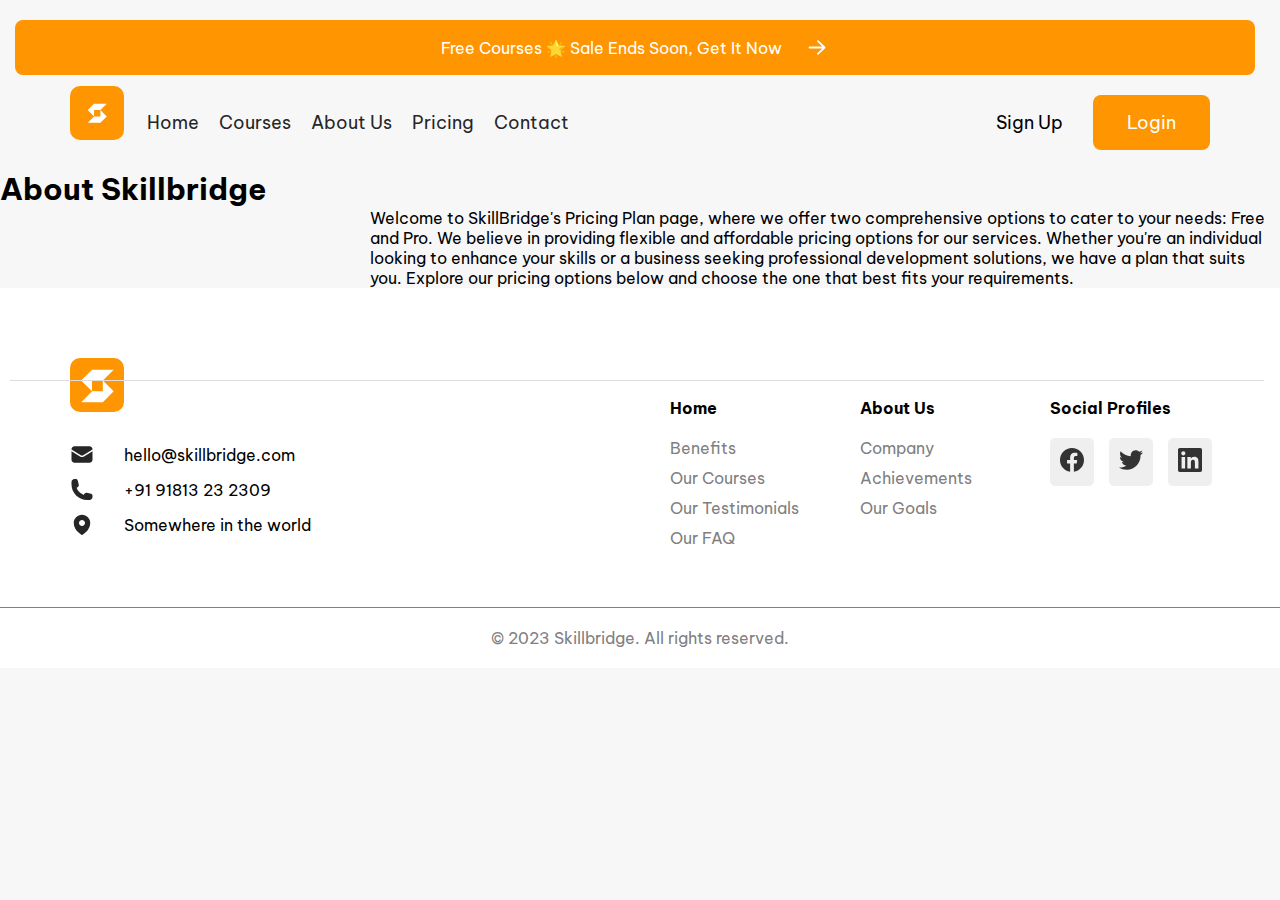
==== html/about.html @ 566c07fa "course page" ====
<!DOCTYPE html>
<html lang="en">
<head>
    <meta charset="UTF-8">
    <meta name="viewport" content="width=device-width, initial-scale=1.0">
    <title>Skillbridge</title>
    <link rel="stylesheet" href="../style.css"/>
    <link rel="stylesheet" href="../css/about.css"/>
    <link rel = "icon" href = "../img/title_logo_icon.svg" type = "image/x-icon"> 
</head>
<body>
    <header>
        <section class="topBanner">
            <p>Free Courses 🌟 Sale Ends Soon, Get It Now</p>
            <img src="../img/stroke.svg" alt="stroke"/>
        </section>
        <section class="navigation_container">
           
            <nav> 
            <div class="logo_container">
               <img src="../img/logo.svg" alt="logo"/>
            </div>
             <ul>
                <li><a href="home.html">Home</a></li>
                <li><a href="courses.html">Courses</a></li>
                <li><a href="about.html">About Us</a></li>
                <li><a href="pricing.html">Pricing</a></li>
                <li><a href="contact.html">Contact</a></li>
             </ul>
        </nav>
           <div class="buttons_container">
              <p>Sign Up</p>
              <button class="login_btn" onclick="window.location.href='../html/index.html'">Login</button>
           </div>
        </section>
    </header>
    <div class="divider_line"></div>

    <section class="pricing">
        <section class="top_container">
            <h1>About Skillbridge</h1>
            <p>Welcome to SkillBridge's Pricing Plan page, where we offer two comprehensive options to cater to your needs: Free and Pro. We believe in providing flexible and affordable pricing options for our services. Whether you're an individual looking to enhance your skills or a business seeking professional development solutions, we have a plan that suits you. Explore our pricing options below and choose the one that best fits your requirements.</p>
        </section>
    </section>
    <footer>
        <section class="top_footer">
            <aside>
                <div class="logo_container">
                   <img src="../img/logo.svg" alt="logo"/>
                </div>
                <div class="sub_container">
                    <img src="../img/mail_icon.svg" alt="mail"/>
                    <p>hello@skillbridge.com</p>
                </div>
                <div class="sub_container">
                    <img src="../img/phone_icon.svg" alt="phone number"/>
                    <p>+91 91813 23 2309</p>
                </div>  
                <div class="sub_container">
                    <img src="../img/location_icon.svg" alt="location"/>
                    <p>Somewhere in the world</p>
                </div>
            </aside>
            <div class="links_container">
                <div class="home">
                    <h4>Home</h4>
                    <ul>
                        <li><a href="./home.html#benefits">Benefits</a></li>
                        <li><a href="./home.html#our_courses">Our Courses</a></li>
                        <li><a href="./home.html#our_testimonials">Our Testimonials</a></li>
                        <li><a href="./home.html#our_faq">Our FAQ</a></li>
                    </ul>
                </div>
                <div class="about_us">
                    <h4>About Us</h4>
                    <ul>
                        <li><a href="./about.html#">Company</a></li>
                        <li><a href="./about.html#">Achievements</a></li>
                        <li><a href="./about.html#">Our Goals</a></li>
                    </ul>
                </div>
                <div class="social_profile">
                    <h4>Social Profiles</h4>
                    <div class="social_profile_container">
                       <button><img src="../img/fb_icon.svg"/></button>
                       <button><img src="../img/twitter_logo.svg"/></button>
                       <button><img src="../img/linkedin_icon.svg"/></button>
                    </div>
                </div>
            </div>
        </section>
        <section class="bottom_footer">
            <p>© 2023 Skillbridge. All rights reserved.</p>
        </section>
    </footer>
</body>
</html>
---- style.css ----
@import url('https://fonts.googleapis.com/css2?family=Be+Vietnam+Pro&display=swap');

:root{
    --white : #FFFFFF;
    --orange : #FF9500;
    --grey : #262626;
}

*{
    margin: 0;
    padding: 0;
    box-sizing: border-box;
    font-family: 'Be Vietnam Pro';
}
body{
background: #F7F7F8;
}

header > .topBanner{
    background:var(--orange);
    color: var(--white);
    border-radius: 8px;
    height: 55px;
    width:1240px;
    margin: 20px 15px;
    padding: 14px 0 14px 0;
    display: flex;
    align-items: center;
    justify-content: center;
    gap:23px;
}

header  .topBanner  p ,img{
    background: transparent;
}

header > .navigation_container {
    height: 55px;
    width:1240px;
    margin: 20px;
    /* border: 2px solid red; */
    color: black;
    padding: 20px 50px;

    display: flex;
    align-items: center;
    justify-content: space-between;
    font-size: 18px;
    font-weight: 400;
}

header > .navigation_container > nav{
    display: flex;
    gap:23px;
}

header > .navigation_container > nav > .logo_container,
footer > .top_footer > aside > .logo_container{
    background: var(--orange);
    height: 54px;
    width: 54px;
    border-radius: 10px;
    display: flex;
    align-items: center;
    justify-content: center;
    margin-bottom: 20px;
}

header > .navigation_container > nav > .logo_container > img{
    height: 24px;
    width:24px;
}

header > .navigation_container > nav > ul,
footer > .top_footer > .links_container  ul li{
    display: flex;
    align-items: center;
    gap: 20px;
    /* border: 2px solid rgb(174, 255, 0); */
    list-style: none;
}

header > .navigation_container > nav > ul > li > a:hover{
    background-color: rgb(224, 224, 231);
    padding: 5px 0px;
    border-radius: 3px;
}

header > .navigation_container > nav > ul > li > a{
   text-decoration: none;
   color:var(--grey)   
}

.navigation_container > .buttons_container,
footer > .top_footer > aside > .sub_container{
   display: flex;
   align-items: center;
   gap: 30px;
}



.login_btn {
    background-color: var(--orange);
    color: var(--white);
    font-size: 18px;
    font-weight: 400;
    border: none;
    border-radius: 8px;
    outline:none;
    height: 55px;
    width: 117px;
}

main{
    padding: 20px 30px 0px 70px ;
    display: flex;
    gap : 60px;
    margin-bottom: 100px;
}

main > .testimonial_container{
    display: flex;
    flex-direction: column;
    gap:20px;
    margin-top:165px;
}

main > .testimonial_container > .top_container
{
    height: 100px;
    width:630px;
    display: flex;
    flex-direction: column;
    gap:10px;
    /* border: 2px solid red; */
}

main > .testimonial_container > .top_container >p
{
    color: grey;
}

main > .testimonial_container > .bottom_container{
    width: 630px;
    height:204px;
    /* border: 2px solid rgb(13, 255, 0); */
    /* border-radius: 10px; */
}
main > .testimonial_container > .bottom_container > .desc{
    background: var(--white);
    padding: 20px 40px;
    border-radius: 10px 10px 0 0px;
}
main > .testimonial_container > .bottom_container > .profile_container{
    display: flex;
    align-items: center;
    justify-content: space-between;
    padding: 20px 40px;
    background-color:#FCFCFD;
    border-radius: 0px 0px 10px 10px;
    border-top: 1px solid #e6e6e9;
}

main > .testimonial_container > .bottom_container > .profile_container > .profile{
    display: flex;
    align-items: center;
    gap: 10px;
}

main > .testimonial_container > .bottom_container > .profile_container > .profile > p{
    font-weight: bold;
}
.read_more_btn{
  height: 40px;
  width: 90px;
  padding: 3px;
  border: none;
  border-radius: 3px;
  outline: none;
  font-weight:500;
  background-color: #f8f8fa;
}

.testimonial_container > .buttons_container{
    display: flex;
    justify-content: flex-end;
    gap: 10px;
}

.testimonial_container > .buttons_container > button{
    background-color: var(--white);
    border: none;
    border-radius: 10px;
    outline:none;
    height: 60px;
    width:60px;
    padding: 20px;
    display: flex;
    align-items: center;
}


.sign_up_container {
    /* border: 2px solid blue; */
    width:39%;
    border-radius: 10px;
    margin-top: 40px;
    background-color: var(--white);
    /* padding:5px; */
}

.sign_up_container > .text_container {
    display: flex;
    flex-direction: column;
    align-items: center;
    gap:8px;
    margin-top: 35px;
}

.sign_up_container > .text_container > .heading{
    font-size: 25px;
    font-weight: bold;
}
.sign_up_container > .text_container > .desc{
    font-size: 12px;
    margin-top: 10px;
    color:#565555;
}

.sign_up_container > .text_container
{
  background-color: #FFFFFF;
}

.sign_up_container > form >  .main_container{
    display: flex;
    flex-direction: column;
    gap:15px;
    padding: 30px;
}

.sign_up_container > form >  .main_container > .sub_container{
    display: flex;
    flex-direction: column;
    gap:10px;
}

.sub_container [type="text"]{
    padding: 20px;
    border: 1px solid rgb(213, 211, 211);
    outline: none;
    border-radius: 10px;
    background-color: #F7F7F8;
}
.sub_container > label {
    font-weight: bold;
}

.sub_container > .password_container {
    display: flex;
    align-items: center;
    gap:150px;
    border: 1px solid rgb(213, 211, 211);
    border-radius: 10px;
    background-color: #F7F7F8;
}
.sub_container > .password_container > input{
    border:none;
}

form > .main_container > .forgot_password{
    display: flex;
    justify-content: flex-end;
    color:#646363
}

form > .main_container > .sign_up_btn{
    background-color: var(--orange);
    outline: none;
    border: none;
    border-radius: 10px;
    color: var(--white);
    padding: 15px 40px;
}

form > .main_container > .checkbox_container,
form > .main_container > .checkbox_container > label > a{
    color: #646363;
}

.sign_up_container > .horizontal_line{
    position: relative;
    height: 1px;
    width: 86%;
    background-color:rgb(217, 214, 214);
    margin: 36px 30px;
}

.horizontal_line::before{
    content: 'Or';
    padding: 3px;
    position: absolute;
    background-color: #FFFFFF;
    color: #000;
    top: 50%;
    left: 50%;
    transform: translate(-50%,-50%);
}

.google_signup_btn{
    border: none;
    border-radius: 10px;
    outline:none;
    padding: 10px;
    display: flex;
    align-items: center;
    justify-content: center;
    gap:10px;
    margin: 10px 30px;
    width:87%;
    font-weight: bold;
}
.login_link {
    display: flex;
    align-items: center;
    justify-content: center;
    margin: 30px;
}
.login_link > a {
    color:var(--grey);
}

footer{
    background-color: var(--white);
}

footer > .top_footer {
    display: flex;
    align-items: center;
    gap: 30px;
    padding: 70px;
}

footer > .top_footer > aside {
    display: flex;
    flex-direction: column;
    gap:10px;
    width:750px;
}

footer > .top_footer > .links_container {
    display: flex;
    align-items: flex-start;
    gap: 30px;
}

footer > .top_footer > .links_container  a,
form > .main_container > .forgot_password > p > a{
    text-decoration: none;
    color: grey;
}
footer > .top_footer > .links_container > .home,
footer > .top_footer > .links_container > .about_us ,
footer > .top_footer > .links_container > .social_profile{
   height: 100px;
   width:160px;
   display: flex;
   flex-direction: column;
   gap:20px;
}

footer > .top_footer > .links_container > .home > ul ,
footer > .top_footer > .links_container > .about_us > ul {
    display: flex;
    flex-direction: column;
    gap:10px;
}
footer > .top_footer > .links_container > .social_profile > .social_profile_container{
    display: flex;
    gap:15px;
}
footer > .top_footer > .links_container > .social_profile > .social_profile_container button{
  padding:10px;
  border:none;
  border-radius: 5px;
  outline:none;
}

footer > .bottom_footer{
    border-top: 1px solid grey;
    text-align: center;
    padding: 20px;
    color: grey;
}
---- css/about.css ----
.divider_line{
    height: 1px;
    width: 98%;
    border-bottom: 1px solid #e1dcdc;
    margin: 30px 10px;
    position: absolute;
    top:350px;
} 

.pricing > .top_container > h1{
    font-size: 30px;
    width:30%;
}
.pricing > .top_container > p{
    margin-left:370px;
}
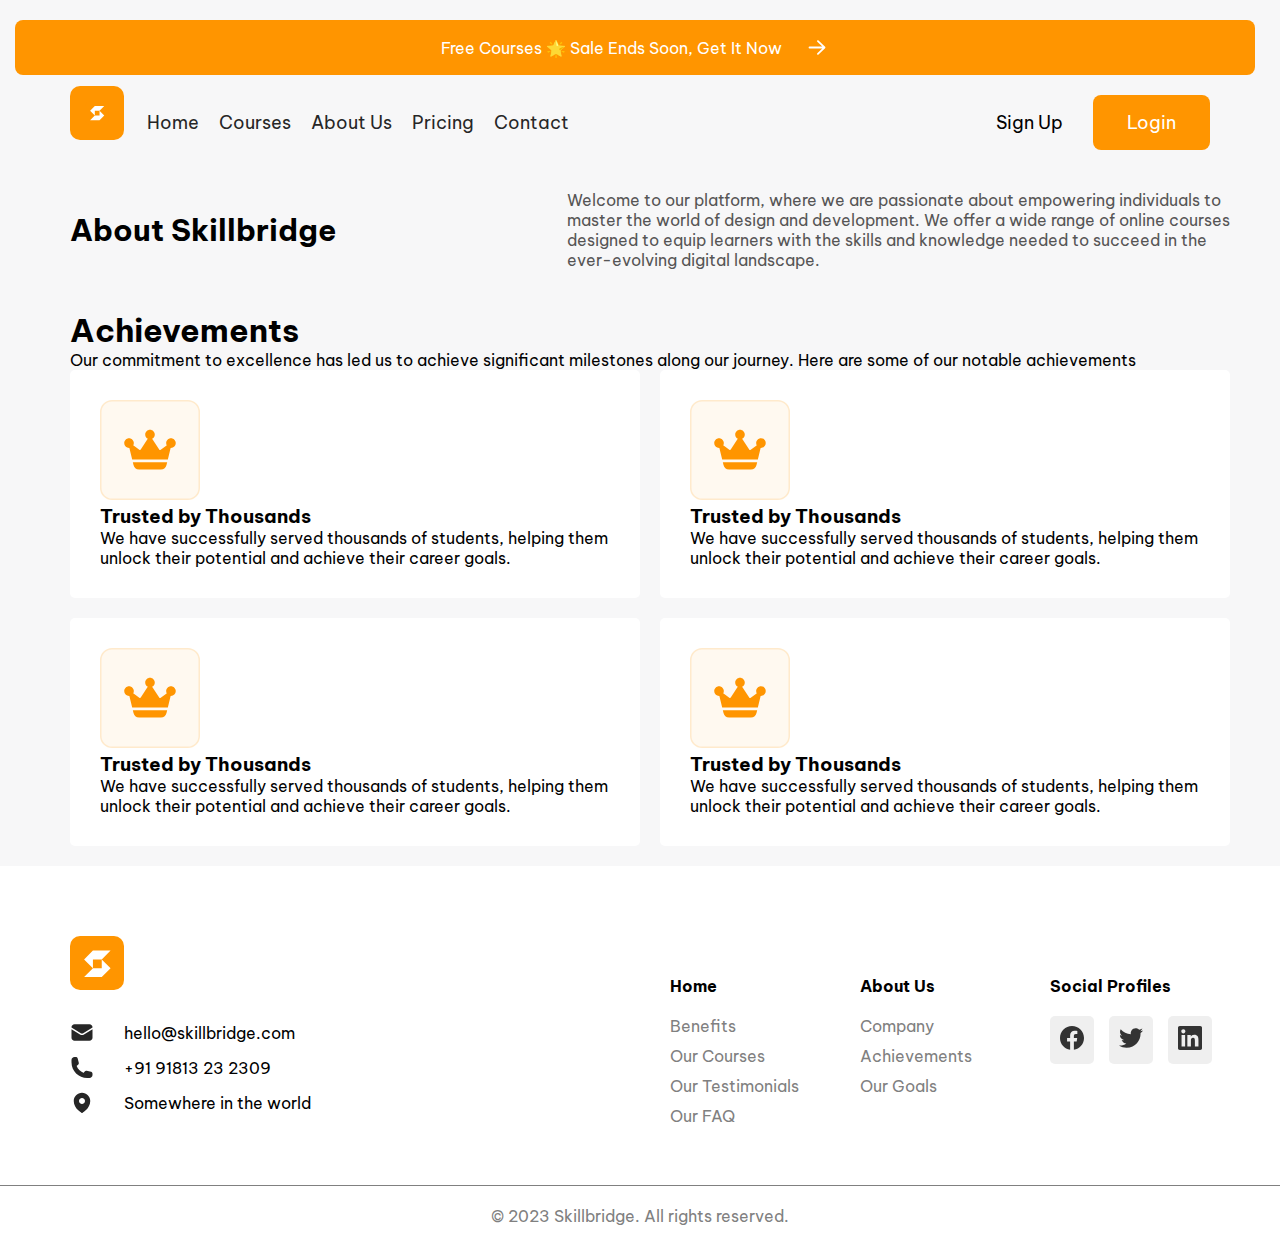
==== commit cdaccbde: "responsive code of login -> footer" ====
--- a/html/about.html
+++ b/html/about.html
@@ -34,14 +34,62 @@
            </div>
         </section>
     </header>
-    <div class="divider_line"></div>
+    <!-- <div class="divider_line"></div> -->
 
-    <section class="pricing">
+    <section class="contact">
         <section class="top_container">
             <h1>About Skillbridge</h1>
-            <p>Welcome to SkillBridge's Pricing Plan page, where we offer two comprehensive options to cater to your needs: Free and Pro. We believe in providing flexible and affordable pricing options for our services. Whether you're an individual looking to enhance your skills or a business seeking professional development solutions, we have a plan that suits you. Explore our pricing options below and choose the one that best fits your requirements.</p>
+            <div class="paragraph">
+                <p>Welcome to our platform, where we are passionate about empowering individuals to</p>
+                <p> master the world of design and development. We offer a wide range of online courses</p>
+                <p>designed to equip learners with the skills and knowledge needed to succeed in the</p>
+                <p>ever-evolving digital landscape.</p>
+            </div>
         </section>
-    </section>
+        <section class="achievements" id="achievements">
+            <div class="text_container">
+                <h1>Achievements</h1>
+                <p>Our commitment to excellence has led us to achieve significant milestones along our journey. Here are some of our notable achievements</p>
+            </div>
+            <div class="achievement_container">
+                <div class="achievement">
+                    <div class="image_container">
+                       <img src="../img/achievement_icon_1.svg"/>
+                    </div>
+                    <div class="desc">
+                        <h3>Trusted by Thousands</h3>
+                        <p>We have successfully served thousands of students, helping them unlock their potential and achieve their career goals.</p>
+                    </div>
+                </div>
+                <div class="achievement">
+                    <div class="image_container">
+                       <img src="../img/achievement_icon_1.svg"/>
+                    </div>
+                    <div class="desc">
+                        <h3>Trusted by Thousands</h3>
+                        <p>We have successfully served thousands of students, helping them unlock their potential and achieve their career goals.</p>
+                    </div>
+                </div>
+                <div class="achievement">
+                    <div class="image_container">
+                       <img src="../img/achievement_icon_1.svg"/>
+                    </div>
+                    <div class="desc">
+                        <h3>Trusted by Thousands</h3>
+                        <p>We have successfully served thousands of students, helping them unlock their potential and achieve their career goals.</p>
+                    </div>
+                </div>                
+                <div class="achievement">
+                    <div class="image_container">
+                       <img src="../img/achievement_icon_1.svg"/>
+                    </div>
+                    <div class="desc">
+                        <h3>Trusted by Thousands</h3>
+                        <p>We have successfully served thousands of students, helping them unlock their potential and achieve their career goals.</p>
+                    </div>
+                </div>
+            </div>
+       </section>
     <footer>
         <section class="top_footer">
             <aside>
--- a/style.css
+++ b/style.css
@@ -12,6 +12,7 @@
     box-sizing: border-box;
     font-family: 'Be Vietnam Pro';
 }
+
 body{
 background: #F7F7F8;
 }
@@ -272,7 +273,7 @@
 form > .main_container > .forgot_password{
     display: flex;
     justify-content: flex-end;
-    color:#646363
+    color:#646363;
 }
 
 form > .main_container > .sign_up_btn{
--- a/css/about.css
+++ b/css/about.css
@@ -7,10 +7,42 @@
     top:350px;
 } 
 
-.pricing > .top_container > h1{
-    font-size: 30px;
-    width:30%;
+.top_container {
+    display: flex;
+    align-items: center;
+    justify-content: space-between;
+    gap:20px;
+    padding: 20px 50px 20px 70px;
 }
-.pricing > .top_container > p{
-    margin-left:370px;
+
+.top_container  h1{
+   font-size: 30px;
+}
+
+.top_container  p{
+    color: #565555;
+}
+
+.achievements{
+    padding: 20px 50px 20px 70px;
+}
+
+.achievement_container{
+    display: grid;
+    grid-template-columns: 570px 570px;
+    gap:20px;
+}
+
+.achievement{
+    background-color: #FFFF;
+    border-radius: 5px;
+    padding: 30px;
+    display: flex;
+    flex-direction: column;
+    justify-content: space-between;
+}
+
+.achievement img{
+    height: 100px;
+    /* border: 1px solid red; */
 }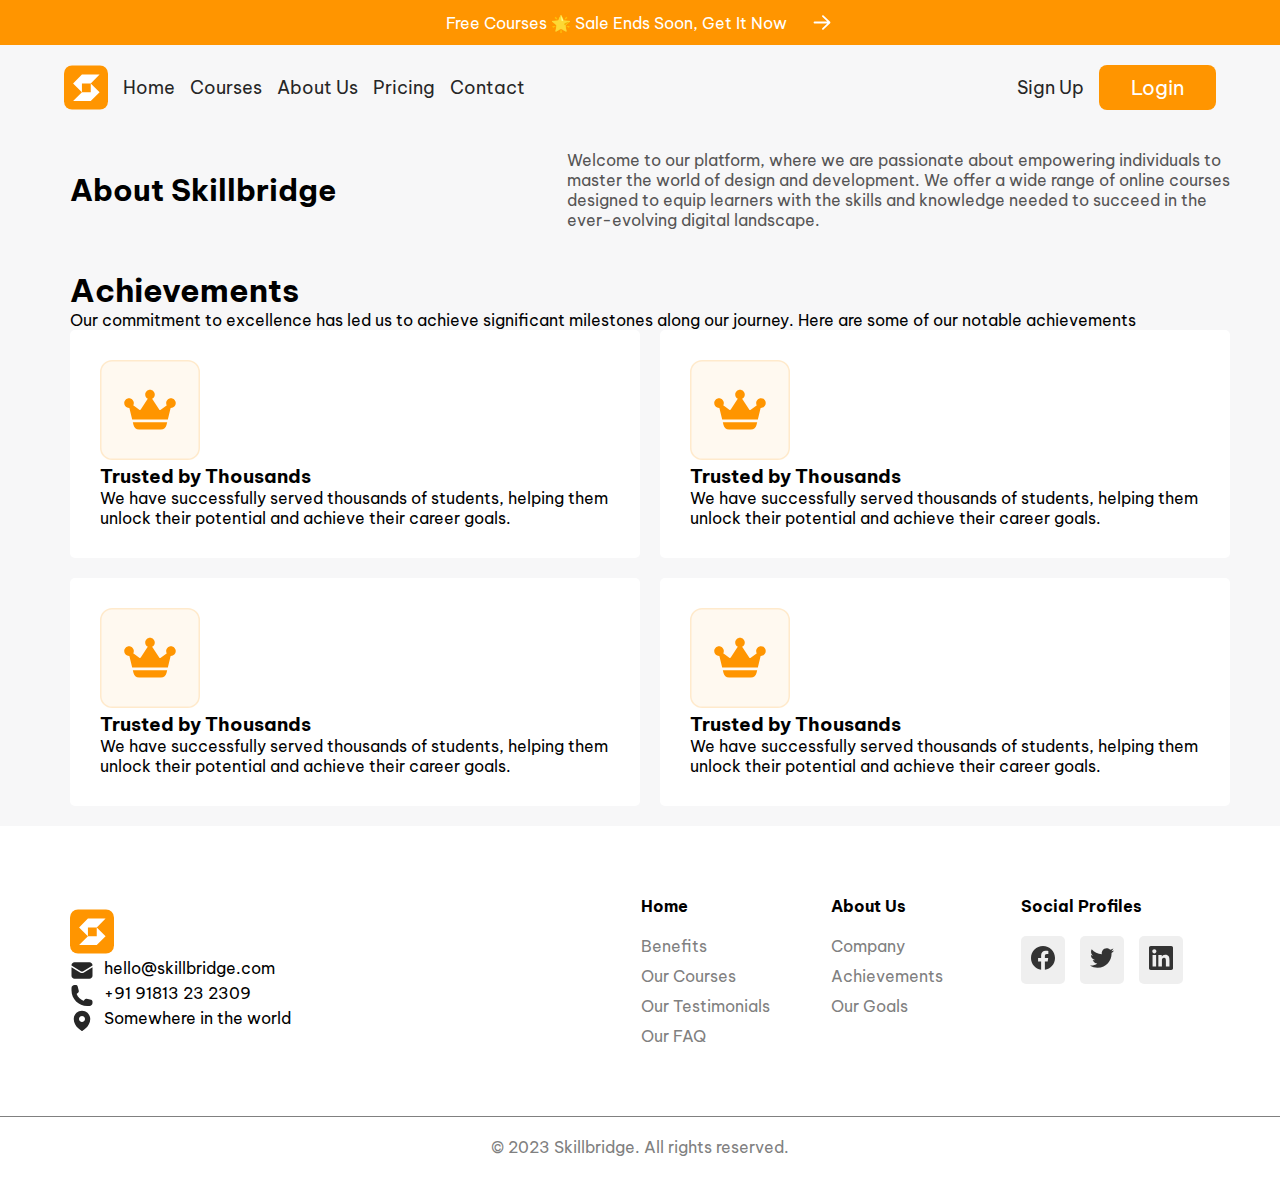
==== commit 795f38e9: "footer mobile responsive" ====
--- a/html/about.html
+++ b/html/about.html
@@ -4,34 +4,33 @@
     <meta charset="UTF-8">
     <meta name="viewport" content="width=device-width, initial-scale=1.0">
     <title>Skillbridge</title>
-    <link rel="stylesheet" href="../style.css"/>
     <link rel="stylesheet" href="../css/about.css"/>
     <link rel = "icon" href = "../img/title_logo_icon.svg" type = "image/x-icon"> 
 </head>
 <body>
     <header>
-        <section class="topBanner">
+        <section class="top_banner">
             <p>Free Courses 🌟 Sale Ends Soon, Get It Now</p>
-            <img src="../img/stroke.svg" alt="stroke"/>
+            <img src="../img/stroke.svg" alt="stroke" />
         </section>
-        <section class="navigation_container">
-           
-            <nav> 
-            <div class="logo_container">
-               <img src="../img/logo.svg" alt="logo"/>
+        <section class="sub_header">
+            <nav>
+                <img src="../img/logo.svg" alt="logo" />
+                <ul>
+                    <li><a href="home.html">Home</a></li>
+                    <li><a href="courses.html">Courses</a></li>
+                    <li><a href="about.html">About Us</a></li>
+                    <li><a href="pricing.html">Pricing</a></li>
+                    <li><a href="contact.html">Contact</a></li>
+                </ul>
+            </nav>
+            <div class="login_sign_up_button_container">
+                <a href="./sign_up.html">Sign Up</a>
+                <button class="login_button" onclick="window.location.href='../html/index.html'">Login</button>
+                <div class="hamburger">
+                    <img src="../img/hamburger.svg" alt="hamburger"/>
+                </div>
             </div>
-             <ul>
-                <li><a href="home.html">Home</a></li>
-                <li><a href="courses.html">Courses</a></li>
-                <li><a href="about.html">About Us</a></li>
-                <li><a href="pricing.html">Pricing</a></li>
-                <li><a href="contact.html">Contact</a></li>
-             </ul>
-        </nav>
-           <div class="buttons_container">
-              <p>Sign Up</p>
-              <button class="login_btn" onclick="window.location.href='../html/index.html'">Login</button>
-           </div>
         </section>
     </header>
     <!-- <div class="divider_line"></div> -->
--- a/css/about.css
+++ b/css/about.css
@@ -1,3 +1,164 @@
+@import url('https://fonts.googleapis.com/css2?family=Be+Vietnam+Pro&display=swap');
+
+:root {
+    --white: #FFFFFF;
+    --orange: #FF9500;
+    --black: #262626;
+    --background: #F7F7F8;
+
+}
+
+* {
+    margin: 0;
+    padding: 0;
+    box-sizing: border-box;
+    font-family: 'Be Vietnam Pro';
+}
+
+body {
+    background: #F7F7F8;
+}
+
+/* header styles*/
+header {
+    max-width: 100%;
+}
+
+.top_banner {
+    background: var(--orange);
+    color: var(--white);
+    width: 100%;
+    padding: 10px;
+    display: flex;
+    align-items: center;
+    justify-content: center;
+    gap: 23px;
+}
+
+header .sub_header {
+    width: 90%;
+    margin: 0 auto;
+    color: var(--black);
+    padding: 20px 0px;
+
+    display: flex;
+    /* align-items: center; */
+    justify-content: space-between;
+    font-size: 18px;
+    font-weight: 400;
+}
+
+nav,
+nav ul,
+.login_sign_up_button_container {
+    display: flex;
+    align-items: center;
+    gap: 15px;
+}
+
+li {
+    list-style: none;
+}
+
+a {
+    text-decoration: none;
+    color: var(--black);
+}
+
+.login_button {
+    background-color: var(--orange);
+    color: var(--white);
+    font-size: 20px;
+    border: none;
+    outline: none;
+    border-radius: 8px;
+    width: 117px;
+    padding: 10px;
+}
+
+.hamburger {
+    display: none;
+}
+
+
+/*footer styles*/
+footer {
+    width: 100%;
+    background-color: var(--white);
+}
+
+footer>.top_footer {
+    display: flex;
+    align-items: center;
+    gap: 350px;
+    /* justify-content:space-between; */
+    padding: 70px;
+}
+
+footer>.top_footer>.contact {
+    display: flex;
+    flex-direction: column;
+    gap: 10px;
+    /* width:100%; */
+}
+
+.sub_container {
+    display: flex;
+    gap: 10px;
+}
+
+.links_container {
+    display: flex;
+    align-items: flex-start;
+    gap: 30px;
+}
+
+.links_container a,
+.forgot_password p a {
+    text-decoration: none;
+    color: grey;
+}
+
+.home_about {
+    display: flex;
+    gap: 30px;
+}
+
+.home,
+.about_us,
+.social_profile {
+    width: 160px;
+    display: flex;
+    flex-direction: column;
+    gap: 20px;
+}
+
+.home>ul,
+.about_us>ul {
+    display: flex;
+    flex-direction: column;
+    gap: 10px;
+}
+
+.top_footer>.links_container>.social_profile>.social_profile_container {
+    display: flex;
+    gap: 15px;
+}
+
+.top_footer>.links_container>.social_profile>.social_profile_container button {
+    padding: 10px;
+    border: none;
+    border-radius: 5px;
+    outline: none;
+}
+
+footer>.bottom_footer {
+    border-top: 1px solid grey;
+    text-align: center;
+    padding: 20px;
+    color: grey;
+}
+
 .divider_line{
     height: 1px;
     width: 98%;
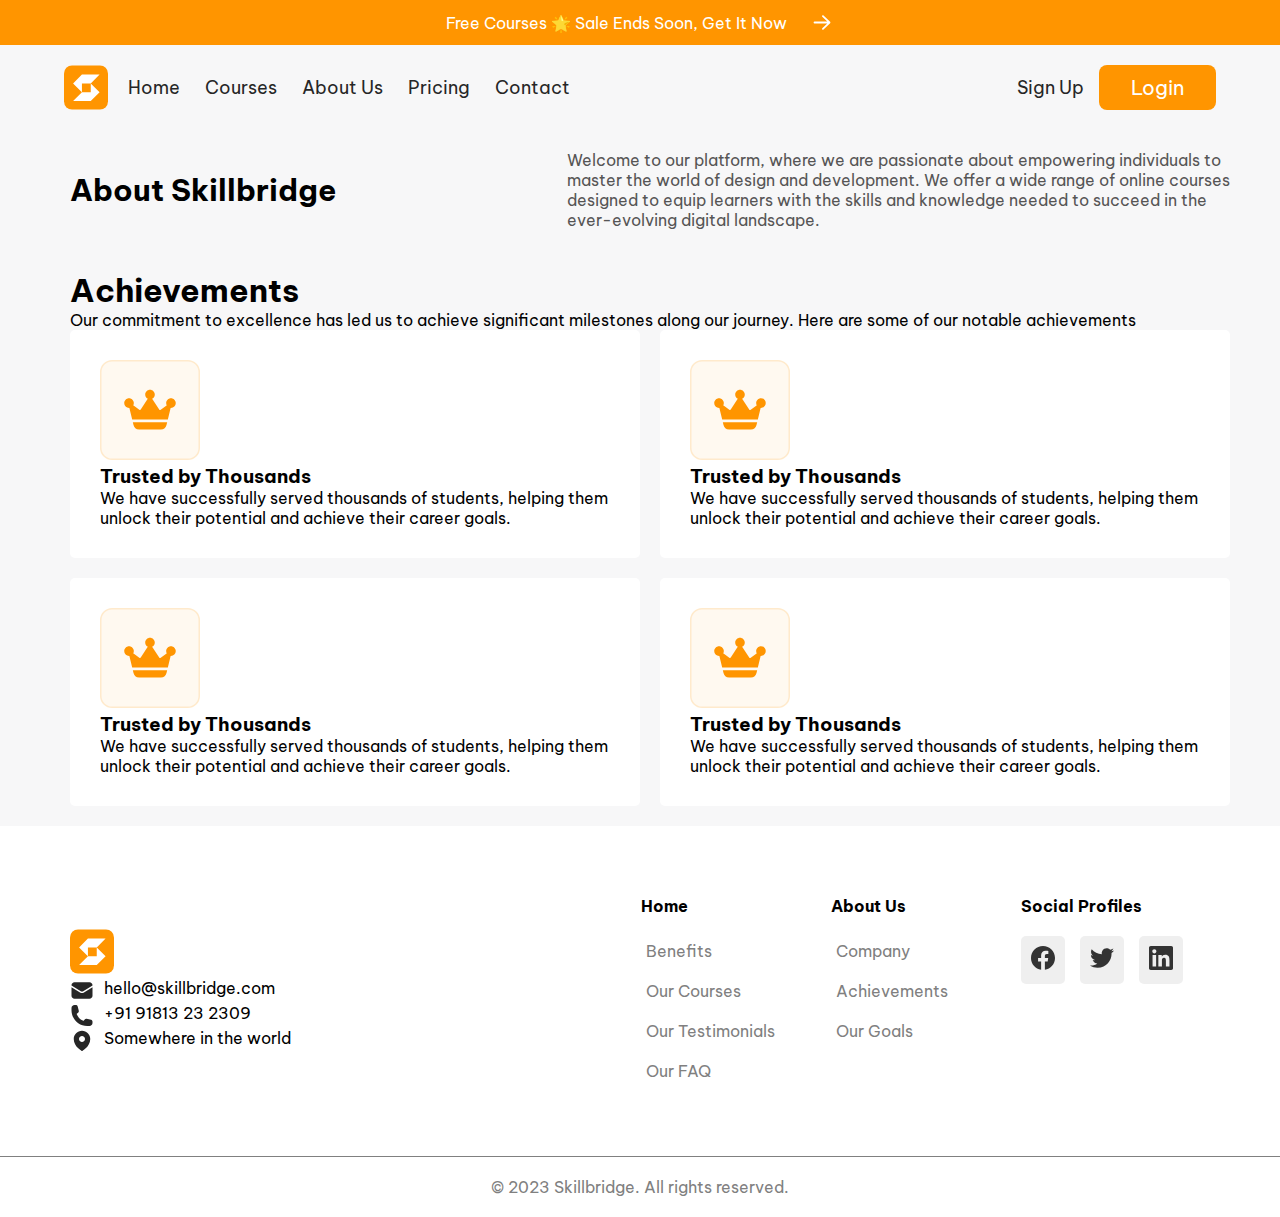
==== commit d18456e9: "header, footer and base css files are added" ====
--- a/html/about.html
+++ b/html/about.html
@@ -4,6 +4,9 @@
     <meta charset="UTF-8">
     <meta name="viewport" content="width=device-width, initial-scale=1.0">
     <title>Skillbridge</title>
+    <link rel="stylesheet" href="../css/base.css"/>
+    <link rel="stylesheet" href="../css/header.css"/>
+    <link rel="stylesheet" href="../css/footer.css"/>
     <link rel="stylesheet" href="../css/about.css"/>
     <link rel = "icon" href = "../img/title_logo_icon.svg" type = "image/x-icon"> 
 </head>
--- a/css/base.css
+++ b/css/base.css
@@ -0,0 +1,21 @@
+@import url('https://fonts.googleapis.com/css2?family=Be+Vietnam+Pro&display=swap');
+
+:root {
+    --white: #FFFFFF;
+    --orange: #FF9500;
+    --black: #262626;
+    --background: #F7F7F8;
+    --p_color :  #454444;
+
+}
+
+* {
+    margin: 0;
+    padding: 0;
+    box-sizing: border-box;
+    font-family: 'Be Vietnam Pro';
+}
+
+body {
+    background: #F7F7F8;
+}--- a/css/header.css
+++ b/css/header.css
@@ -0,0 +1,65 @@
+/* header styles*/
+header {
+    max-width: 100%;
+}
+
+.top_banner {
+    background: var(--orange);
+    color: var(--white);
+    width: 100%;
+    padding: 10px;
+    display: flex;
+    align-items: center;
+    justify-content: center;
+    gap: 23px;
+}
+
+header .sub_header {
+    width: 90%;
+    margin: 0 auto;
+    color: var(--black);
+    padding: 20px 0px;
+
+    display: flex;
+    /* align-items: center; */
+    justify-content: space-between;
+    font-size: 18px;
+    font-weight: 400;
+}
+
+nav,
+nav ul,
+.login_sign_up_button_container {
+    display: flex;
+    align-items: center;
+    gap: 15px;
+}
+
+li {
+    list-style: none;
+    padding: 5px;
+    border-radius: 3px;
+}
+
+li:hover{
+    background-color: rgb(215, 212, 212);
+}
+a {
+    text-decoration: none;
+    color: var(--black);
+}
+
+.login_button {
+    background-color: var(--orange);
+    color: var(--white);
+    font-size: 20px;
+    border: none;
+    outline: none;
+    border-radius: 8px;
+    width: 117px;
+    padding: 10px;
+}
+
+.hamburger {
+    display: none;
+}--- a/css/footer.css
+++ b/css/footer.css
@@ -0,0 +1,78 @@
+
+/*footer styles*/
+footer {
+    width: 100%;
+    background-color: var(--white);
+}
+
+footer>.top_footer {
+    display: flex;
+    align-items: center;
+    gap: 350px;
+    /* justify-content:space-between; */
+    padding: 70px;
+}
+
+footer>.top_footer>.contact {
+    display: flex;
+    flex-direction: column;
+    gap: 10px;
+    /* width:100%; */
+}
+
+.sub_container {
+    display: flex;
+    gap: 10px;
+}
+
+.links_container {
+    display: flex;
+    align-items: flex-start;
+    gap: 30px;
+}
+
+.links_container a,
+.forgot_password p a {
+    text-decoration: none;
+    color: grey;
+}
+
+.home_about {
+    display: flex;
+    gap: 30px;
+}
+
+.home,
+.about_us,
+.social_profile {
+    width: 160px;
+    display: flex;
+    flex-direction: column;
+    gap: 20px;
+}
+
+.home>ul,
+.about_us>ul {
+    display: flex;
+    flex-direction: column;
+    gap: 10px;
+}
+
+.top_footer>.links_container>.social_profile>.social_profile_container {
+    display: flex;
+    gap: 15px;
+}
+
+.top_footer>.links_container>.social_profile>.social_profile_container button {
+    padding: 10px;
+    border: none;
+    border-radius: 5px;
+    outline: none;
+}
+
+footer>.bottom_footer {
+    border-top: 1px solid grey;
+    text-align: center;
+    padding: 20px;
+    color: grey;
+}--- a/css/about.css
+++ b/css/about.css
@@ -1,164 +1,3 @@
-@import url('https://fonts.googleapis.com/css2?family=Be+Vietnam+Pro&display=swap');
-
-:root {
-    --white: #FFFFFF;
-    --orange: #FF9500;
-    --black: #262626;
-    --background: #F7F7F8;
-
-}
-
-* {
-    margin: 0;
-    padding: 0;
-    box-sizing: border-box;
-    font-family: 'Be Vietnam Pro';
-}
-
-body {
-    background: #F7F7F8;
-}
-
-/* header styles*/
-header {
-    max-width: 100%;
-}
-
-.top_banner {
-    background: var(--orange);
-    color: var(--white);
-    width: 100%;
-    padding: 10px;
-    display: flex;
-    align-items: center;
-    justify-content: center;
-    gap: 23px;
-}
-
-header .sub_header {
-    width: 90%;
-    margin: 0 auto;
-    color: var(--black);
-    padding: 20px 0px;
-
-    display: flex;
-    /* align-items: center; */
-    justify-content: space-between;
-    font-size: 18px;
-    font-weight: 400;
-}
-
-nav,
-nav ul,
-.login_sign_up_button_container {
-    display: flex;
-    align-items: center;
-    gap: 15px;
-}
-
-li {
-    list-style: none;
-}
-
-a {
-    text-decoration: none;
-    color: var(--black);
-}
-
-.login_button {
-    background-color: var(--orange);
-    color: var(--white);
-    font-size: 20px;
-    border: none;
-    outline: none;
-    border-radius: 8px;
-    width: 117px;
-    padding: 10px;
-}
-
-.hamburger {
-    display: none;
-}
-
-
-/*footer styles*/
-footer {
-    width: 100%;
-    background-color: var(--white);
-}
-
-footer>.top_footer {
-    display: flex;
-    align-items: center;
-    gap: 350px;
-    /* justify-content:space-between; */
-    padding: 70px;
-}
-
-footer>.top_footer>.contact {
-    display: flex;
-    flex-direction: column;
-    gap: 10px;
-    /* width:100%; */
-}
-
-.sub_container {
-    display: flex;
-    gap: 10px;
-}
-
-.links_container {
-    display: flex;
-    align-items: flex-start;
-    gap: 30px;
-}
-
-.links_container a,
-.forgot_password p a {
-    text-decoration: none;
-    color: grey;
-}
-
-.home_about {
-    display: flex;
-    gap: 30px;
-}
-
-.home,
-.about_us,
-.social_profile {
-    width: 160px;
-    display: flex;
-    flex-direction: column;
-    gap: 20px;
-}
-
-.home>ul,
-.about_us>ul {
-    display: flex;
-    flex-direction: column;
-    gap: 10px;
-}
-
-.top_footer>.links_container>.social_profile>.social_profile_container {
-    display: flex;
-    gap: 15px;
-}
-
-.top_footer>.links_container>.social_profile>.social_profile_container button {
-    padding: 10px;
-    border: none;
-    border-radius: 5px;
-    outline: none;
-}
-
-footer>.bottom_footer {
-    border-top: 1px solid grey;
-    text-align: center;
-    padding: 20px;
-    color: grey;
-}
-
 .divider_line{
     height: 1px;
     width: 98%;
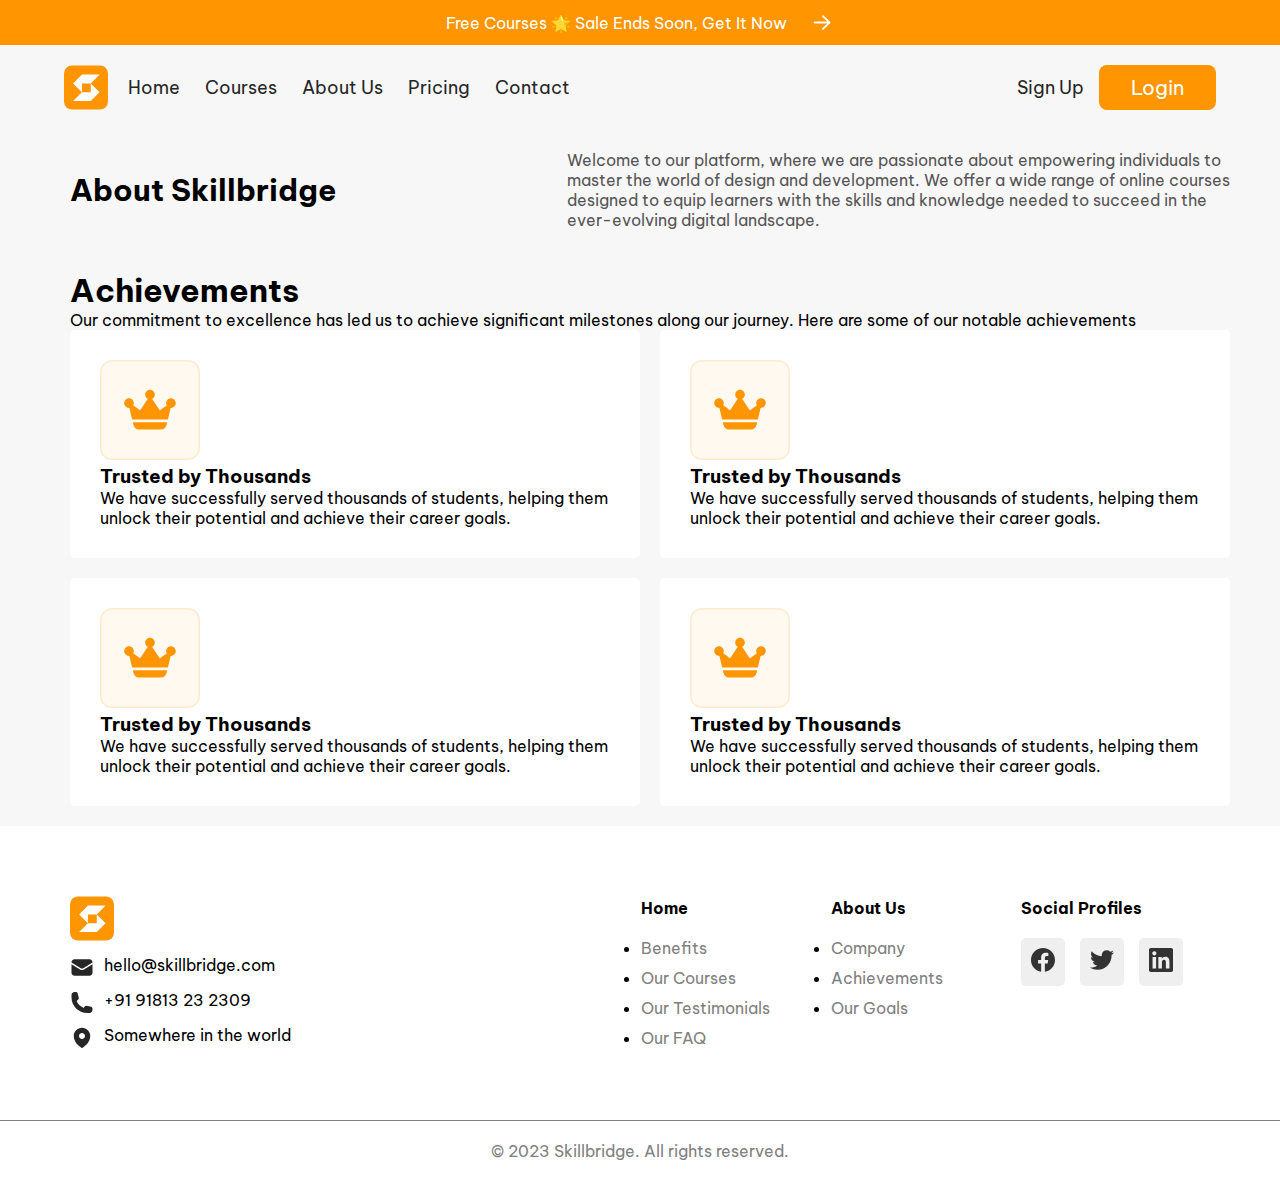
==== commit 4548e9b2: "resuable components added using shadow DOM" ====
--- a/html/about.html
+++ b/html/about.html
@@ -5,37 +5,13 @@
     <meta name="viewport" content="width=device-width, initial-scale=1.0">
     <title>Skillbridge</title>
     <link rel="stylesheet" href="../css/base.css"/>
-    <link rel="stylesheet" href="../css/header.css"/>
-    <link rel="stylesheet" href="../css/footer.css"/>
     <link rel="stylesheet" href="../css/about.css"/>
-    <link rel = "icon" href = "../img/title_logo_icon.svg" type = "image/x-icon"> 
+    <link rel = "icon" href = "../img/title_logo_icon.svg" type = "image/x-icon">
+    <script src="../src/header.js"></script>
+    <script src="../src/footer.js"></script> 
 </head>
 <body>
-    <header>
-        <section class="top_banner">
-            <p>Free Courses 🌟 Sale Ends Soon, Get It Now</p>
-            <img src="../img/stroke.svg" alt="stroke" />
-        </section>
-        <section class="sub_header">
-            <nav>
-                <img src="../img/logo.svg" alt="logo" />
-                <ul>
-                    <li><a href="home.html">Home</a></li>
-                    <li><a href="courses.html">Courses</a></li>
-                    <li><a href="about.html">About Us</a></li>
-                    <li><a href="pricing.html">Pricing</a></li>
-                    <li><a href="contact.html">Contact</a></li>
-                </ul>
-            </nav>
-            <div class="login_sign_up_button_container">
-                <a href="./sign_up.html">Sign Up</a>
-                <button class="login_button" onclick="window.location.href='../html/index.html'">Login</button>
-                <div class="hamburger">
-                    <img src="../img/hamburger.svg" alt="hamburger"/>
-                </div>
-            </div>
-        </section>
-    </header>
+    <header-component></header-component>
     <!-- <div class="divider_line"></div> -->
 
     <section class="contact">
@@ -92,56 +68,7 @@
                 </div>
             </div>
        </section>
-    <footer>
-        <section class="top_footer">
-            <aside>
-                <div class="logo_container">
-                   <img src="../img/logo.svg" alt="logo"/>
-                </div>
-                <div class="sub_container">
-                    <img src="../img/mail_icon.svg" alt="mail"/>
-                    <p>hello@skillbridge.com</p>
-                </div>
-                <div class="sub_container">
-                    <img src="../img/phone_icon.svg" alt="phone number"/>
-                    <p>+91 91813 23 2309</p>
-                </div>  
-                <div class="sub_container">
-                    <img src="../img/location_icon.svg" alt="location"/>
-                    <p>Somewhere in the world</p>
-                </div>
-            </aside>
-            <div class="links_container">
-                <div class="home">
-                    <h4>Home</h4>
-                    <ul>
-                        <li><a href="./home.html#benefits">Benefits</a></li>
-                        <li><a href="./home.html#our_courses">Our Courses</a></li>
-                        <li><a href="./home.html#our_testimonials">Our Testimonials</a></li>
-                        <li><a href="./home.html#our_faq">Our FAQ</a></li>
-                    </ul>
-                </div>
-                <div class="about_us">
-                    <h4>About Us</h4>
-                    <ul>
-                        <li><a href="./about.html#">Company</a></li>
-                        <li><a href="./about.html#">Achievements</a></li>
-                        <li><a href="./about.html#">Our Goals</a></li>
-                    </ul>
-                </div>
-                <div class="social_profile">
-                    <h4>Social Profiles</h4>
-                    <div class="social_profile_container">
-                       <button><img src="../img/fb_icon.svg"/></button>
-                       <button><img src="../img/twitter_logo.svg"/></button>
-                       <button><img src="../img/linkedin_icon.svg"/></button>
-                    </div>
-                </div>
-            </div>
-        </section>
-        <section class="bottom_footer">
-            <p>© 2023 Skillbridge. All rights reserved.</p>
-        </section>
-    </footer>
+       <footer-component></footer-component>
+
 </body>
 </html>    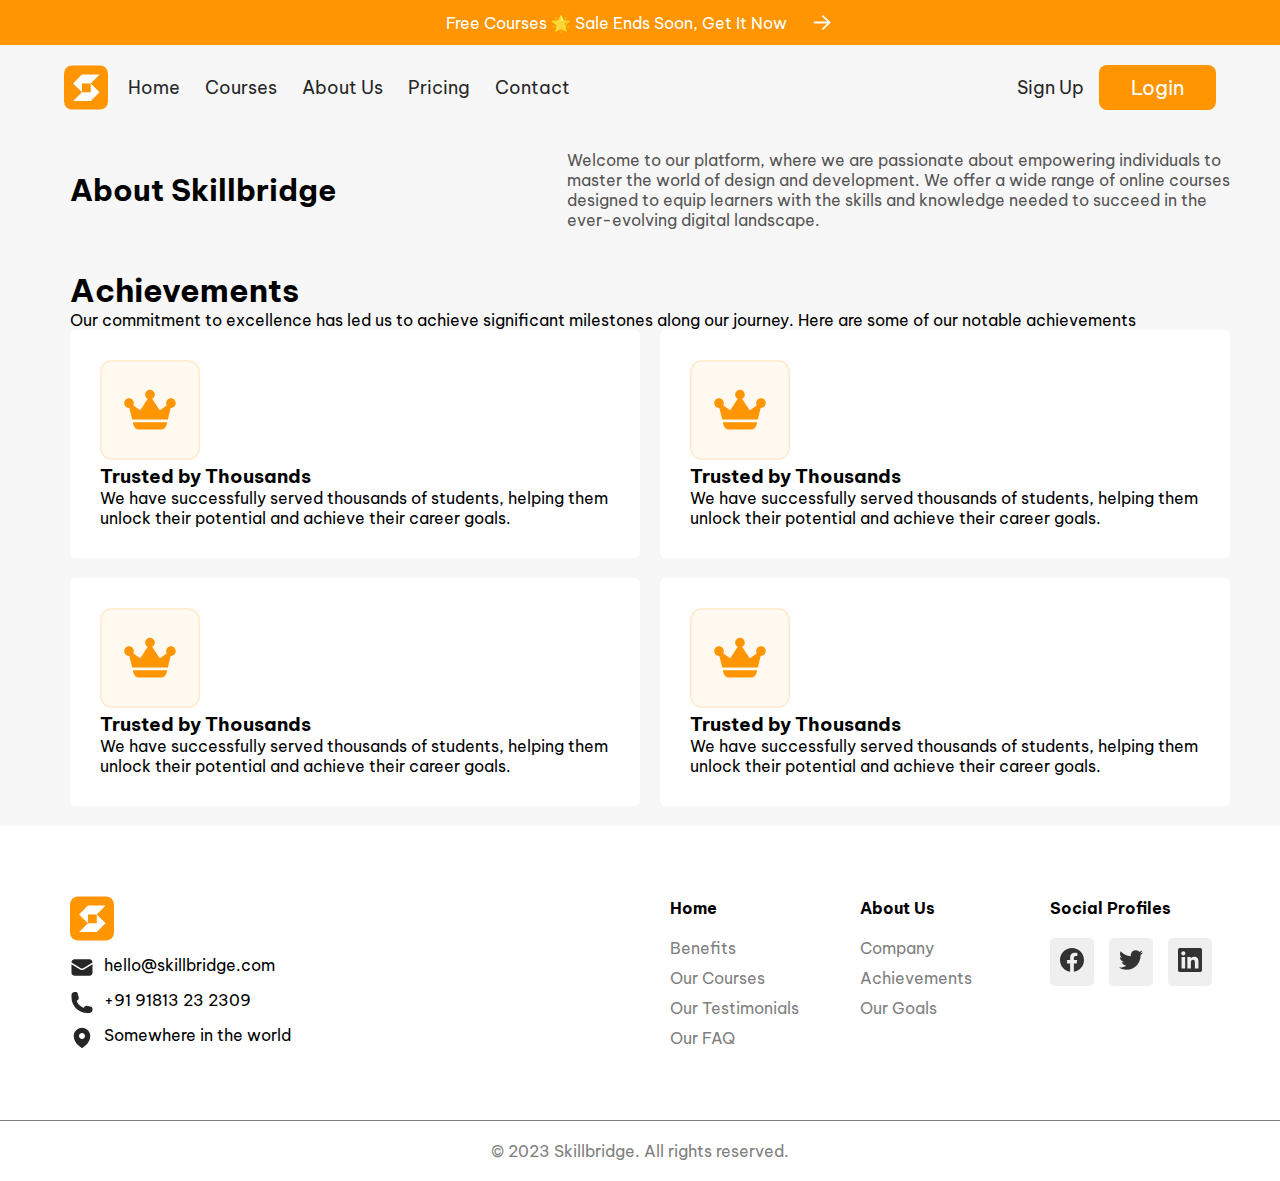
==== commit 4cd03812: "folder name changed" ====
--- a/html/about.html
+++ b/html/about.html
@@ -4,8 +4,8 @@
     <meta charset="UTF-8">
     <meta name="viewport" content="width=device-width, initial-scale=1.0">
     <title>Skillbridge</title>
-    <link rel="stylesheet" href="../css/base.css"/>
-    <link rel="stylesheet" href="../css/about.css"/>
+    <link rel="stylesheet" href="../style/base.css"/>
+    <link rel="stylesheet" href="../style/about.css"/>
     <link rel = "icon" href = "../img/title_logo_icon.svg" type = "image/x-icon">
     <script src="../src/header.js"></script>
     <script src="../src/footer.js"></script> 
--- a/style/base.css
+++ b/style/base.css
@@ -0,0 +1,21 @@
+@import url('https://fonts.googleapis.com/css2?family=Be+Vietnam+Pro&display=swap');
+
+:root {
+    --white: #FFFFFF;
+    --orange: #FF9500;
+    --black: #262626;
+    --background: #F7F7F8;
+    --p_color :  #454444;
+
+}
+
+* {
+    margin: 0;
+    padding: 0;
+    box-sizing: border-box;
+    font-family: 'Be Vietnam Pro';
+}
+
+body {
+    background: #F7F7F8;
+}--- a/style/about.css
+++ b/style/about.css
@@ -0,0 +1,48 @@
+.divider_line{
+    height: 1px;
+    width: 98%;
+    border-bottom: 1px solid #e1dcdc;
+    margin: 30px 10px;
+    position: absolute;
+    top:350px;
+} 
+
+.top_container {
+    display: flex;
+    align-items: center;
+    justify-content: space-between;
+    gap:20px;
+    padding: 20px 50px 20px 70px;
+}
+
+.top_container  h1{
+   font-size: 30px;
+}
+
+.top_container  p{
+    color: #565555;
+}
+
+.achievements{
+    padding: 20px 50px 20px 70px;
+}
+
+.achievement_container{
+    display: grid;
+    grid-template-columns: 570px 570px;
+    gap:20px;
+}
+
+.achievement{
+    background-color: #FFFF;
+    border-radius: 5px;
+    padding: 30px;
+    display: flex;
+    flex-direction: column;
+    justify-content: space-between;
+}
+
+.achievement img{
+    height: 100px;
+    /* border: 1px solid red; */
+}